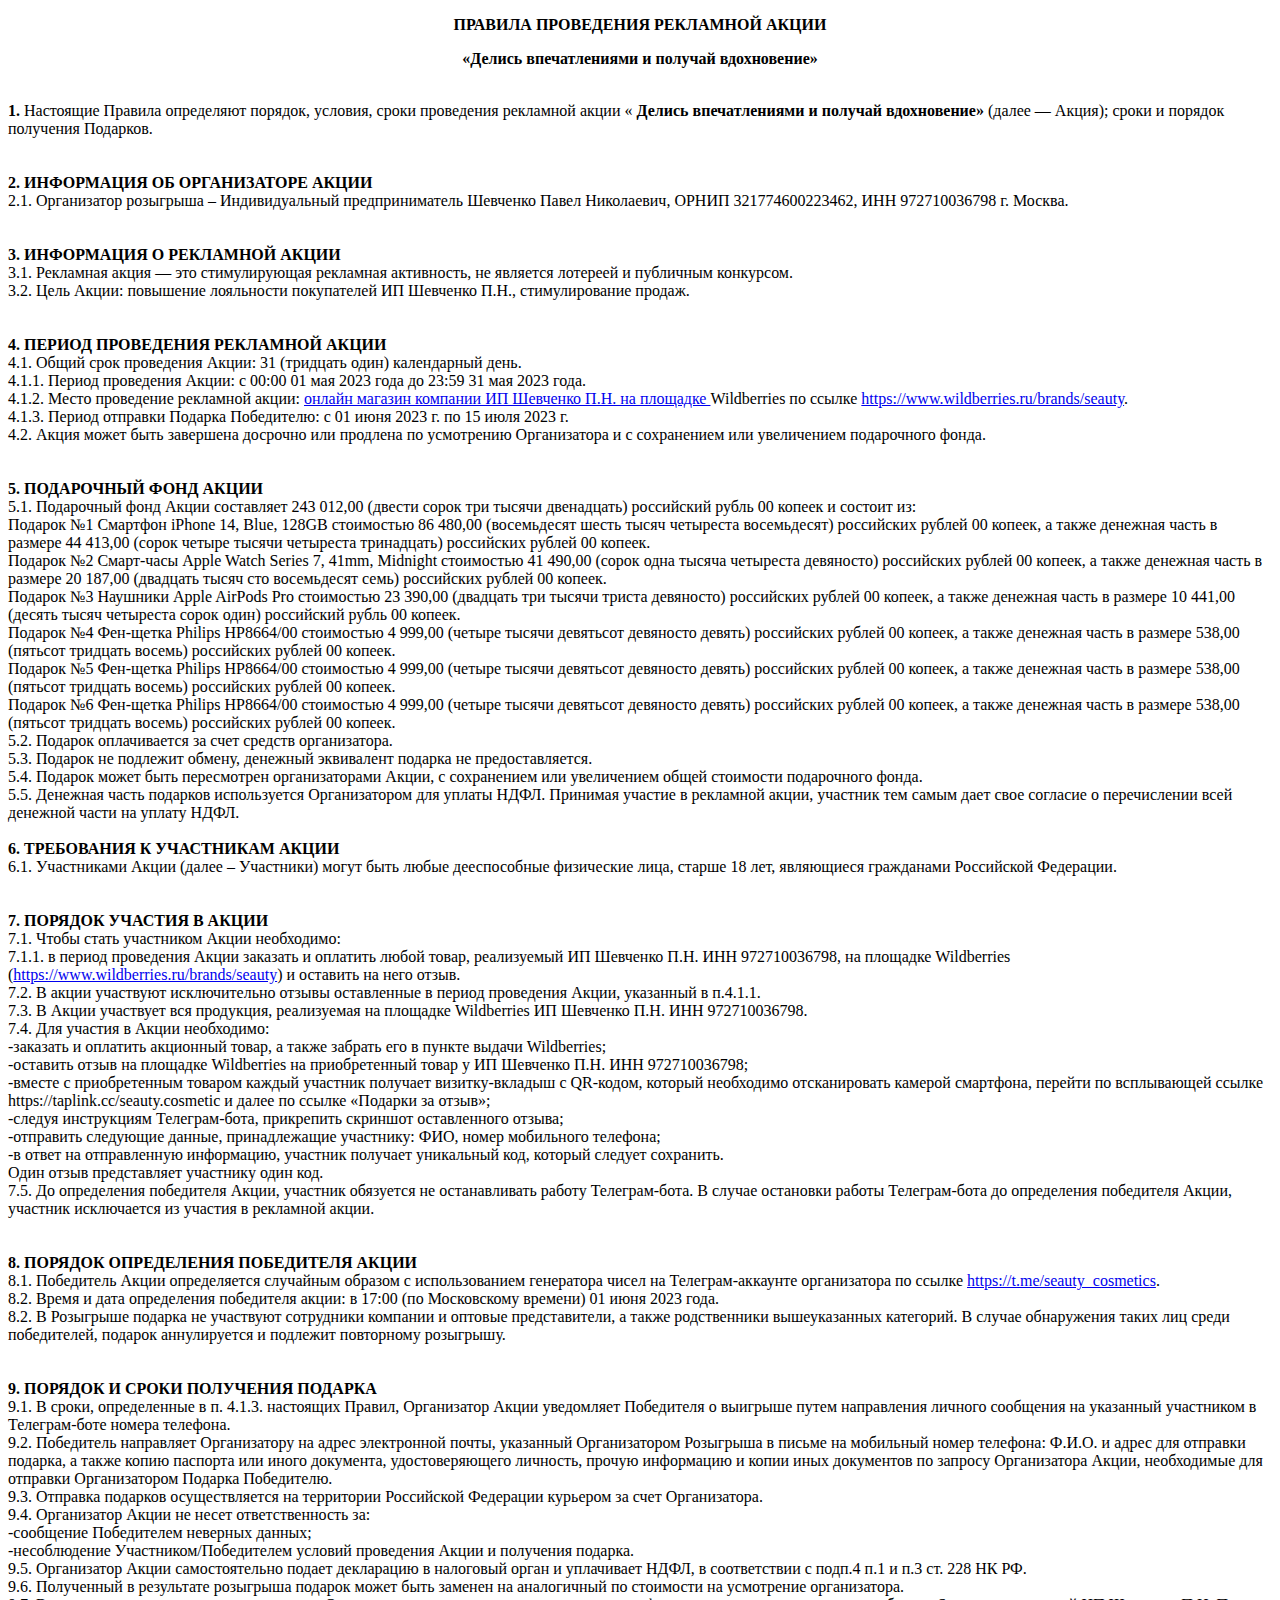
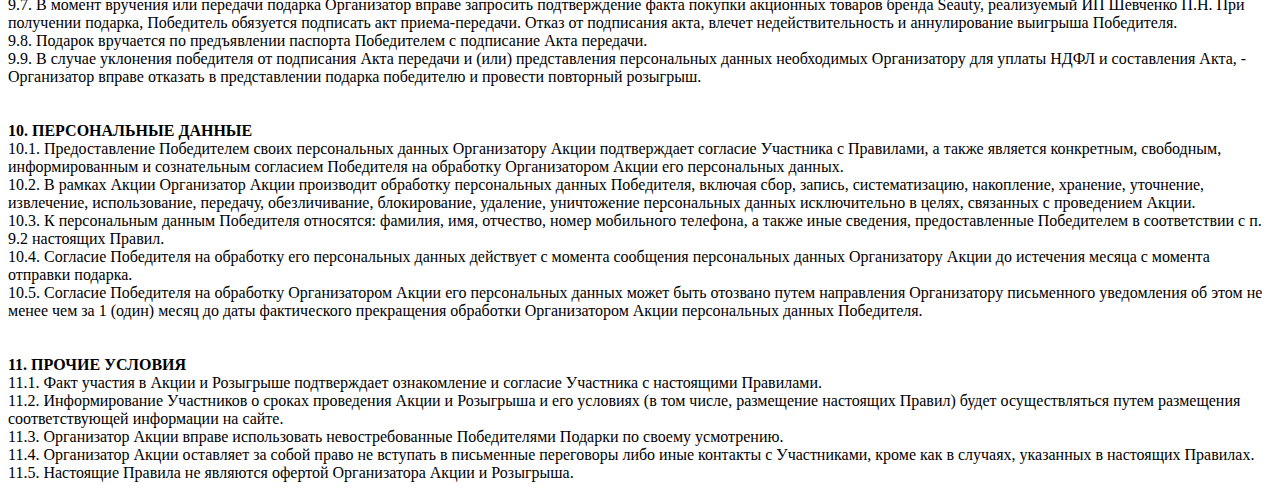
==== index.html @ b9f446f7 "Update index.html" ====
<!DOCTYPE html>

<html lang="ru">

<head>
    <meta content="text/html; charset=UTF-8" http-equiv="Content-Type">
    <!-- <meta name="viewport" content="width=device-width, initial-scale=1">
    <meta name="yandex-verification" content="be532965784ae4ee">
    <meta name="wmail-verification" content="e9956231cceaddbfe9136a11cb197528">
      -->
    <link rel="stylesheet" href="css/style.css">
     
    <title>Согласие</title>
    
    
  </head>




<body>
    <p style="text-align: center;  color: var(--tg-theme-text-color);"><strong>ПРАВИЛА ПРОВЕДЕНИЯ РЕКЛАМНОЙ АКЦИИ</strong></p>
    <p style="text-align: center; color: var(--tg-theme-text-color);"><strong>«Делись впечатлениями и получай вдохновение»</strong></p>
    <br /> <strong>1. </strong>
                            Настоящие Правила определяют порядок, условия, сроки проведения рекламной акции «
                            <strong>Делись впечатлениями и получай вдохновение» </strong>
                            (далее — Акция); сроки и порядок получения Подарков.
                            <br>
                            <br>
                             <br> 
                             <strong>
                                2. ИНФОРМАЦИЯ ОБ ОРГАНИЗАТОРЕ АКЦИИ</strong>
                                <br> 2.1. Организатор розыгрыша – Индивидуальный предприниматель Шевченко Павел Николаевич, ОРНИП 321774600223462, ИНН 972710036798 г. Москва.
                                <br>
                                <br /> 
                                <br /> 
                                <strong>3. ИНФОРМАЦИЯ О РЕКЛАМНОЙ АКЦИИ</strong>
                                <br /> 3.1. Рекламная акция — это стимулирующая рекламная активность, не является лотереей и публичным конкурсом.
                                <br /> 3.2. Цель Акции: повышение лояльности покупателей ИП Шевченко П.Н., стимулирование продаж.<br />
                                <br /> 
                                <br /> 
                                <strong>4. ПЕРИОД ПРОВЕДЕНИЯ РЕКЛАМНОЙ АКЦИИ</strong>
                                <br /> 
                                4.1. Общий срок проведения Акции: 31 (тридцать один) календарный день.
                                <br />
                                 4.1.1. Период проведения Акции: с 00:00 01 мая 2023 года до 23:59 31 мая 2023 года.
                                 <br />
                                  4.1.2. Место проведение рекламной акции: 
                                  <a href="https://tilda.cc/page/null">онлайн магазин компании ИП Шевченко П.Н. на площадке 

                                  </a>Wildberries по ссылке <a href="https://www.wildberries.ru/brands/seauty">https://www.wildberries.ru/brands/seauty</a>.<br /> 4.1.3. Период отправки Подарка Победителю: с 01 июня 2023 г. по 15 июля 2023 г.<br /> 4.2. Акция может быть завершена досрочно или продлена по усмотрению Организатора и с сохранением или увеличением подарочного фонда.<br /><br /> <br /> <strong>5. ПОДАРОЧНЫЙ ФОНД АКЦИИ</strong><br /> 5.1. Подарочный фонд Акции составляет 243 012,00 (двести сорок три тысячи двенадцать) российский рубль 00 копеек и состоит из:<br /> Подарок №1 Смартфон iPhone 14, Blue, 128GB стоимостью 86 480,00 (восемьдесят шесть тысяч четыреста восемьдесят) российских рублей 00 копеек, а также денежная часть в размере 44 413,00 (сорок четыре тысячи четыреста тринадцать) российских рублей 00 копеек.<br /> Подарок №2 Смарт-часы Apple Watch Series 7, 41mm, Midnight стоимостью 41 490,00 (сорок одна тысяча четыреста девяносто) российских рублей 00 копеек, а также денежная часть в размере 20 187,00 (двадцать тысяч сто восемьдесят семь) российских рублей 00 копеек.<br /> Подарок №3 Наушники Apple AirPods Pro стоимостью 23 390,00 (двадцать три тысячи триста девяносто) российских рублей 00 копеек, а также денежная часть в размере 10 441,00 (десять тысяч четыреста сорок один) российский рубль 00 копеек.<br /> Подарок №4 Фен-щетка Philips HP8664/00 стоимостью 4 999,00 (четыре тысячи девятьсот девяносто девять) российских рублей 00 копеек, а также денежная часть в размере 538,00 (пятьсот тридцать восемь) российских рублей 00 копеек.<br /> Подарок №5 Фен-щетка Philips HP8664/00 стоимостью 4 999,00 (четыре тысячи девятьсот девяносто девять) российских рублей 00 копеек, а также денежная часть в размере 538,00 (пятьсот тридцать восемь) российских рублей 00 копеек.<br /> Подарок №6 Фен-щетка Philips HP8664/00 стоимостью 4 999,00 (четыре тысячи девятьсот девяносто девять) российских рублей 00 копеек, а также денежная часть в размере 538,00 (пятьсот тридцать восемь) российских рублей 00 копеек.<br /> 5.2. Подарок оплачивается за счет средств организатора.<br /> 5.3. Подарок не подлежит обмену, денежный эквивалент подарка не предоставляется.<br /> 5.4. Подарок может быть пересмотрен организаторами Акции, с сохранением или увеличением общей стоимости подарочного фонда.<br /> 5.5. Денежная часть подарков используется Организатором для уплаты НДФЛ. Принимая участие в рекламной акции, участник тем самым дает свое согласие о перечислении всей денежной части на уплату НДФЛ.<br /><br /> <strong>6. ТРЕБОВАНИЯ К УЧАСТНИКАМ АКЦИИ</strong><br /> 6.1. Участниками Акции (далее – Участники) могут быть любые дееспособные физические лица, старше 18 лет, являющиеся гражданами Российской Федерации.<br /><br /> <br /> <strong>7. ПОРЯДОК УЧАСТИЯ В АКЦИИ</strong><br /> 7.1. Чтобы стать участником Акции необходимо:<br /> 7.1.1. в период проведения Акции заказать и оплатить любой товар, реализуемый ИП Шевченко П.Н. ИНН 972710036798, на площадке Wildberries (<a href="https://www.wildberries.ru/brands/seauty">https://www.wildberries.ru/brands/seauty</a>) и оставить на него отзыв.<br /> 7.2. В акции участвуют исключительно отзывы оставленные в период проведения Акции, указанный в п.4.1.1.<br /> 7.3. В Акции участвует вся продукция, реализуемая на площадке Wildberries ИП Шевченко П.Н. ИНН 972710036798.<br /> 7.4. Для участия в Акции необходимо:<br /> -заказать и оплатить акционный товар, а также забрать его в пункте выдачи Wildberries;<br /> -оставить отзыв на площадке Wildberries на приобретенный товар у ИП Шевченко П.Н. ИНН 972710036798;<br /> -вместе с приобретенным товаром каждый участник получает визитку-вкладыш с QR-кодом, который необходимо отсканировать камерой смартфона, перейти по всплывающей ссылке https://taplink.cc/seauty.cosmetic и далее по ссылке «Подарки за отзыв»;<br /> -следуя инструкциям Телеграм-бота, прикрепить скриншот оставленного отзыва;<br /> -отправить следующие данные, принадлежащие участнику: ФИО, номер мобильного телефона;<br /> -в ответ на отправленную информацию, участник получает уникальный код, который следует сохранить.<br /> Один отзыв представляет участнику один код.<br /> 7.5. До определения победителя Акции, участник обязуется не останавливать работу Телеграм-бота. В случае остановки работы Телеграм-бота до определения победителя Акции, участник исключается из участия в рекламной акции.<br /><br /> <br /> <strong>8. ПОРЯДОК ОПРЕДЕЛЕНИЯ ПОБЕДИТЕЛЯ АКЦИИ</strong><br /> 8.1. Победитель Акции определяется случайным образом с использованием генератора чисел на Телеграм-аккаунте организатора по ссылке <a href="https://t.me/seauty_cosmetics">https://t.me/seauty_cosmetics</a>.<br /> 8.2. Время и дата определения победителя акции: в 17:00 (по Московскому времени) 01 июня 2023 года.<br /> 8.2. В Розыгрыше подарка не участвуют сотрудники компании и оптовые представители, а также родственники вышеуказанных категорий. В случае обнаружения таких лиц среди победителей, подарок аннулируется и подлежит повторному розыгрышу.<br /><br /> <br /> <strong>9. ПОРЯДОК И СРОКИ ПОЛУЧЕНИЯ ПОДАРКА</strong><br /> 9.1. В сроки, определенные в п. 4.1.3. настоящих Правил, Организатор Акции уведомляет Победителя о выигрыше путем направления личного сообщения на указанный участником в Телеграм-боте номера телефона.<br /> 9.2. Победитель направляет Организатору на адрес электронной почты, указанный Организатором Розыгрыша в письме на мобильный номер телефона: Ф.И.О. и адрес для отправки подарка, а также копию паспорта или иного документа, удостоверяющего личность, прочую информацию и копии иных документов по запросу Организатора Акции, необходимые для отправки Организатором Подарка Победителю.<br /> 9.3. Отправка подарков осуществляется на территории Российской Федерации курьером за счет Организатора.<br /> 9.4. Организатор Акции не несет ответственность за:<br /> -сообщение Победителем неверных данных;<br /> -несоблюдение Участником/Победителем условий проведения Акции и получения подарка.<br /> 9.5. Организатор Акции самостоятельно подает декларацию в налоговый орган и уплачивает НДФЛ, в соответствии с подп.4 п.1 и п.3 ст. 228 НК РФ.<br /> 9.6. Полученный в результате розыгрыша подарок может быть заменен на аналогичный по стоимости на усмотрение организатора.<br /> 9.7. В момент вручения или передачи подарка Организатор вправе запросить подтверждение факта покупки акционных товаров бренда Seauty, реализуемый ИП Шевченко П.Н. При получении подарка, Победитель обязуется подписать акт приема-передачи. Отказ от подписания акта, влечет недействительность и аннулирование выигрыша Победителя.<br /> 9.8. Подарок вручается по предъявлении паспорта Победителем с подписание Акта передачи.<br /> 9.9. В случае уклонения победителя от подписания Акта передачи и (или) представления персональных данных необходимых Организатору для уплаты НДФЛ и составления Акта, - Организатор вправе отказать в представлении подарка победителю и провести повторный розыгрыш.<br /><br /> <br /> <strong>10. ПЕРСОНАЛЬНЫЕ ДАННЫЕ</strong><br /> 10.1. Предоставление Победителем своих персональных данных Организатору Акции подтверждает согласие Участника с Правилами, а также является конкретным, свободным, информированным и сознательным согласием Победителя на обработку Организатором Акции его персональных данных.<br /> 10.2. В рамках Акции Организатор Акции производит обработку персональных данных Победителя, включая сбор, запись, систематизацию, накопление, хранение, уточнение, извлечение, использование, передачу, обезличивание, блокирование, удаление, уничтожение персональных данных исключительно в целях, связанных с проведением Акции.<br /> 10.3. К персональным данным Победителя относятся: фамилия, имя, отчество, номер мобильного телефона, а также иные сведения, предоставленные Победителем в соответствии с п. 9.2 настоящих Правил.<br /> 10.4. Согласие Победителя на обработку его персональных данных действует с момента сообщения персональных данных Организатору Акции до истечения месяца с момента отправки подарка.<br /> 10.5. Согласие Победителя на обработку Организатором Акции его персональных данных может быть отозвано путем направления Организатору письменного уведомления об этом не менее чем за 1 (один) месяц до даты фактического прекращения обработки Организатором Акции персональных данных Победителя.<br /><br /> <br /> <strong>11. ПРОЧИЕ УСЛОВИЯ</strong><br /> 11.1. Факт участия в Акции и Розыгрыше подтверждает ознакомление и согласие Участника с настоящими Правилами.<br /> 11.2. Информирование Участников о сроках проведения Акции и Розыгрыша и его условиях (в том числе, размещение настоящих Правил) будет осуществляться путем размещения соответствующей информации на сайте.<br /> 11.3. Организатор Акции вправе использовать невостребованные Победителями Подарки по своему усмотрению.<br /> 11.4. Организатор Акции оставляет за собой право не вступать в письменные переговоры либо иные контакты с Участниками, кроме как в случаях, указанных в настоящих Правилах.<br />11.5. Настоящие Правила не являются офертой Организатора Акции и Розыгрыша.
</body>
---- css/style.css ----
/* #form{
    display: none;
} */

#form {
    width: 300px;
    display: none;
  }
  

.image1, .Title_Curs ,.about{
    margin-left: 100px;
}


  label {
    display: block;
    margin-top: 10px;
  }

  .p .strong{
    color: var(--tg-theme-text-color);
  }
  
  input[type="text"],
  input[type="email"],
  input[type="tel"] {
    width: 100%;
    padding: 5px;
    margin-top: 5px;
  }
  

  #buy{
    display: block;
    width: 100%;
    padding: 10px;
    margin-top: 10px;
    background-color: #4CAF50;
    color: white;
    border: none;
  }


  #order{
    display: block;
    width: 100%;
    padding: 10px;
    margin-top: 10px;
    background-color: #4CAF50;
    color: white;
    border: none;
  }
  
  #order:hover {
    background-color: #45a049;
  }
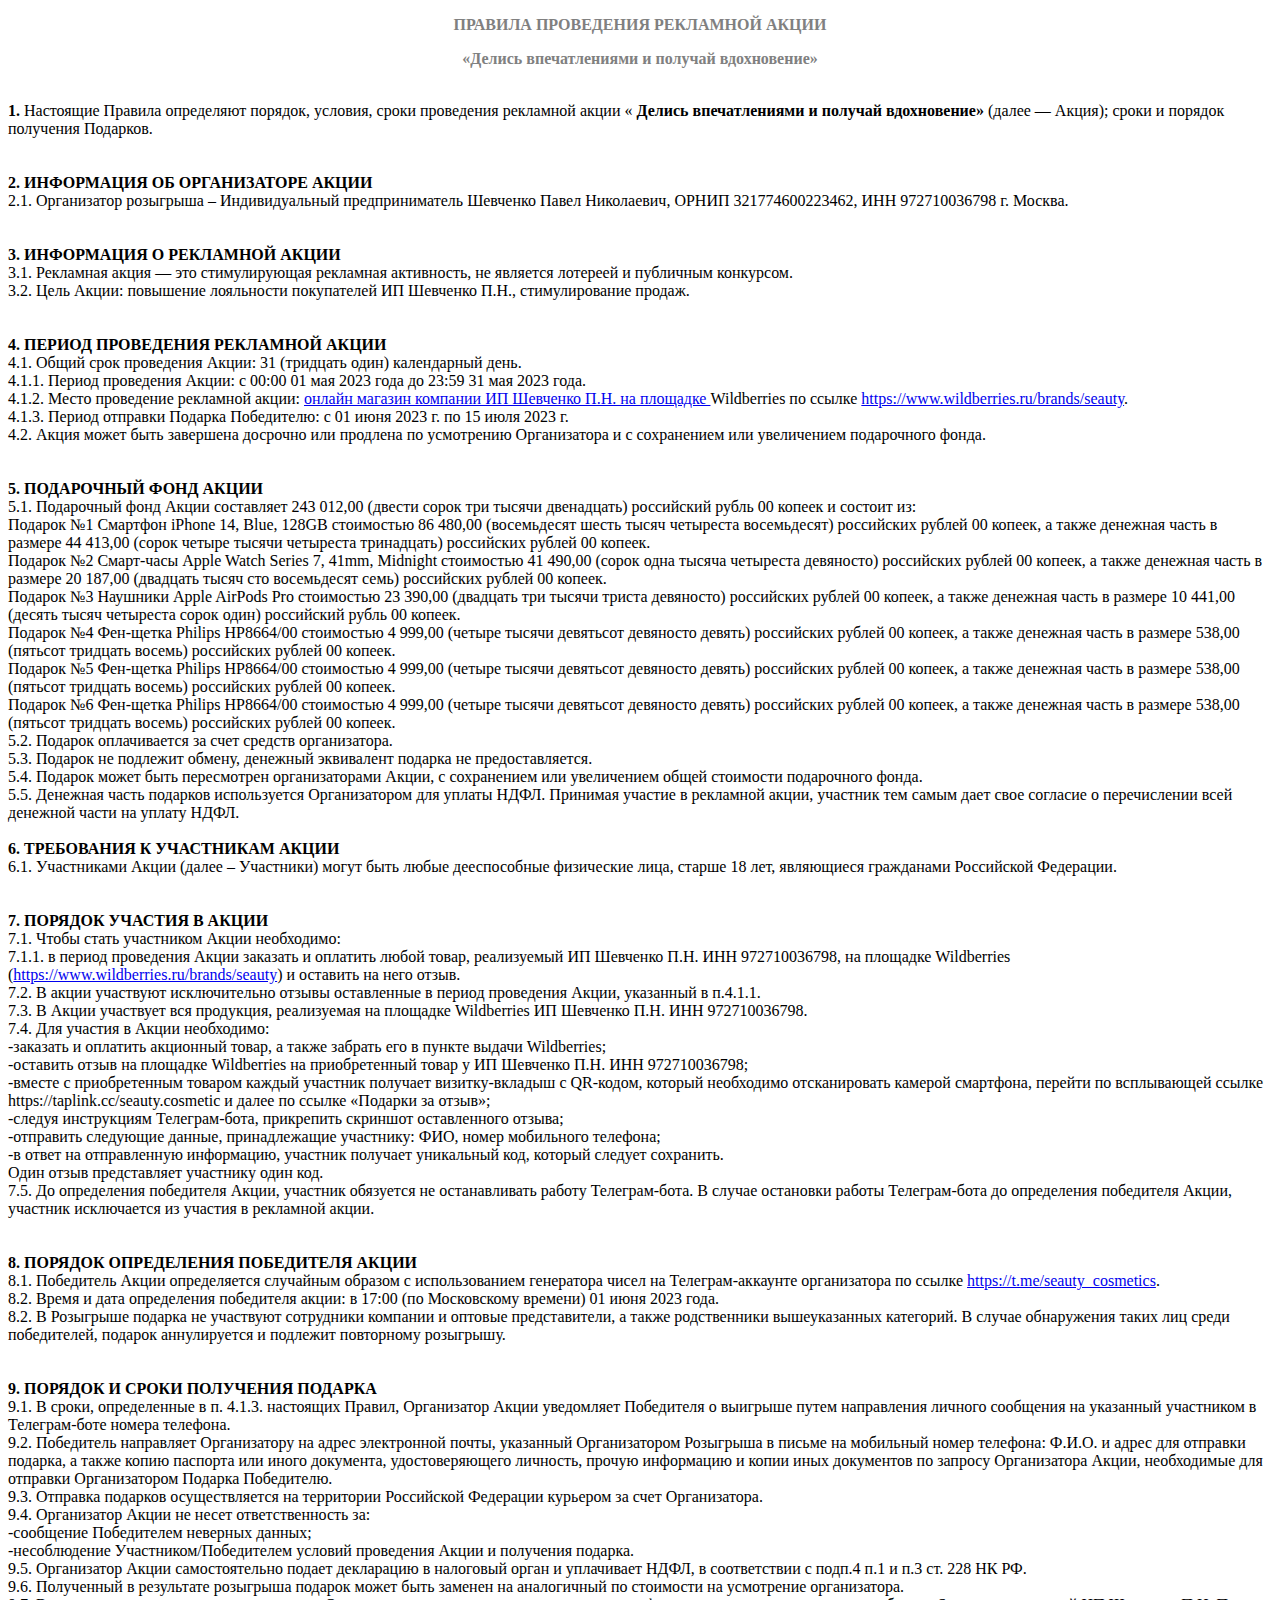
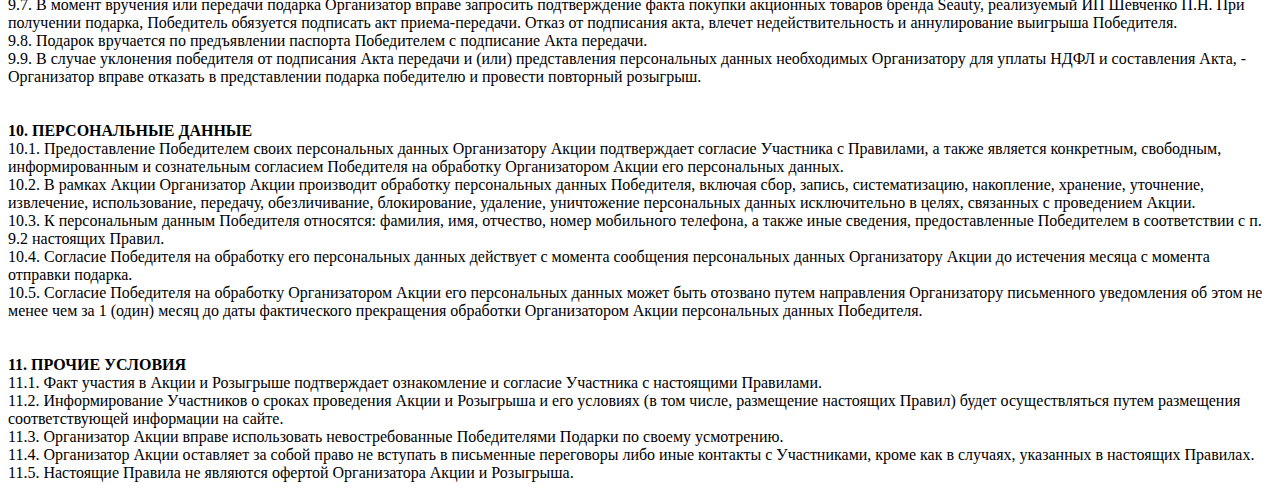
==== commit 87089059: "Update index.html" ====
--- a/index.html
+++ b/index.html
@@ -11,7 +11,13 @@
     <link rel="stylesheet" href="css/style.css">
      
     <title>Согласие</title>
-    
+    <style>
+        p
+        {
+            text-align: center;
+            color: #808080;
+        }
+    </style>
     
   </head>
 
@@ -19,9 +25,9 @@
 
 
 <body>
-    <p style="text-align: center;  color: var(--tg-theme-text-color);"><strong>ПРАВИЛА ПРОВЕДЕНИЯ РЕКЛАМНОЙ АКЦИИ</strong></p>
-    <p style="text-align: center; color: var(--tg-theme-text-color);"><strong>«Делись впечатлениями и получай вдохновение»</strong></p>
-    <br /> <strong>1. </strong>
+    <p><strong>ПРАВИЛА ПРОВЕДЕНИЯ РЕКЛАМНОЙ АКЦИИ</strong></p>
+    <p ><strong>«Делись впечатлениями и получай вдохновение»</strong></p>
+    <br> <strong>1. </strong>
                             Настоящие Правила определяют порядок, условия, сроки проведения рекламной акции «
                             <strong>Делись впечатлениями и получай вдохновение» </strong>
                             (далее — Акция); сроки и порядок получения Подарков.
--- a/css/style.css
+++ b/css/style.css
@@ -18,7 +18,10 @@
     margin-top: 10px;
   }
 
-  .p .strong{
+  p{
+    color: var(--tg-theme-text-color);
+  }
+ strong{
     color: var(--tg-theme-text-color);
   }
   
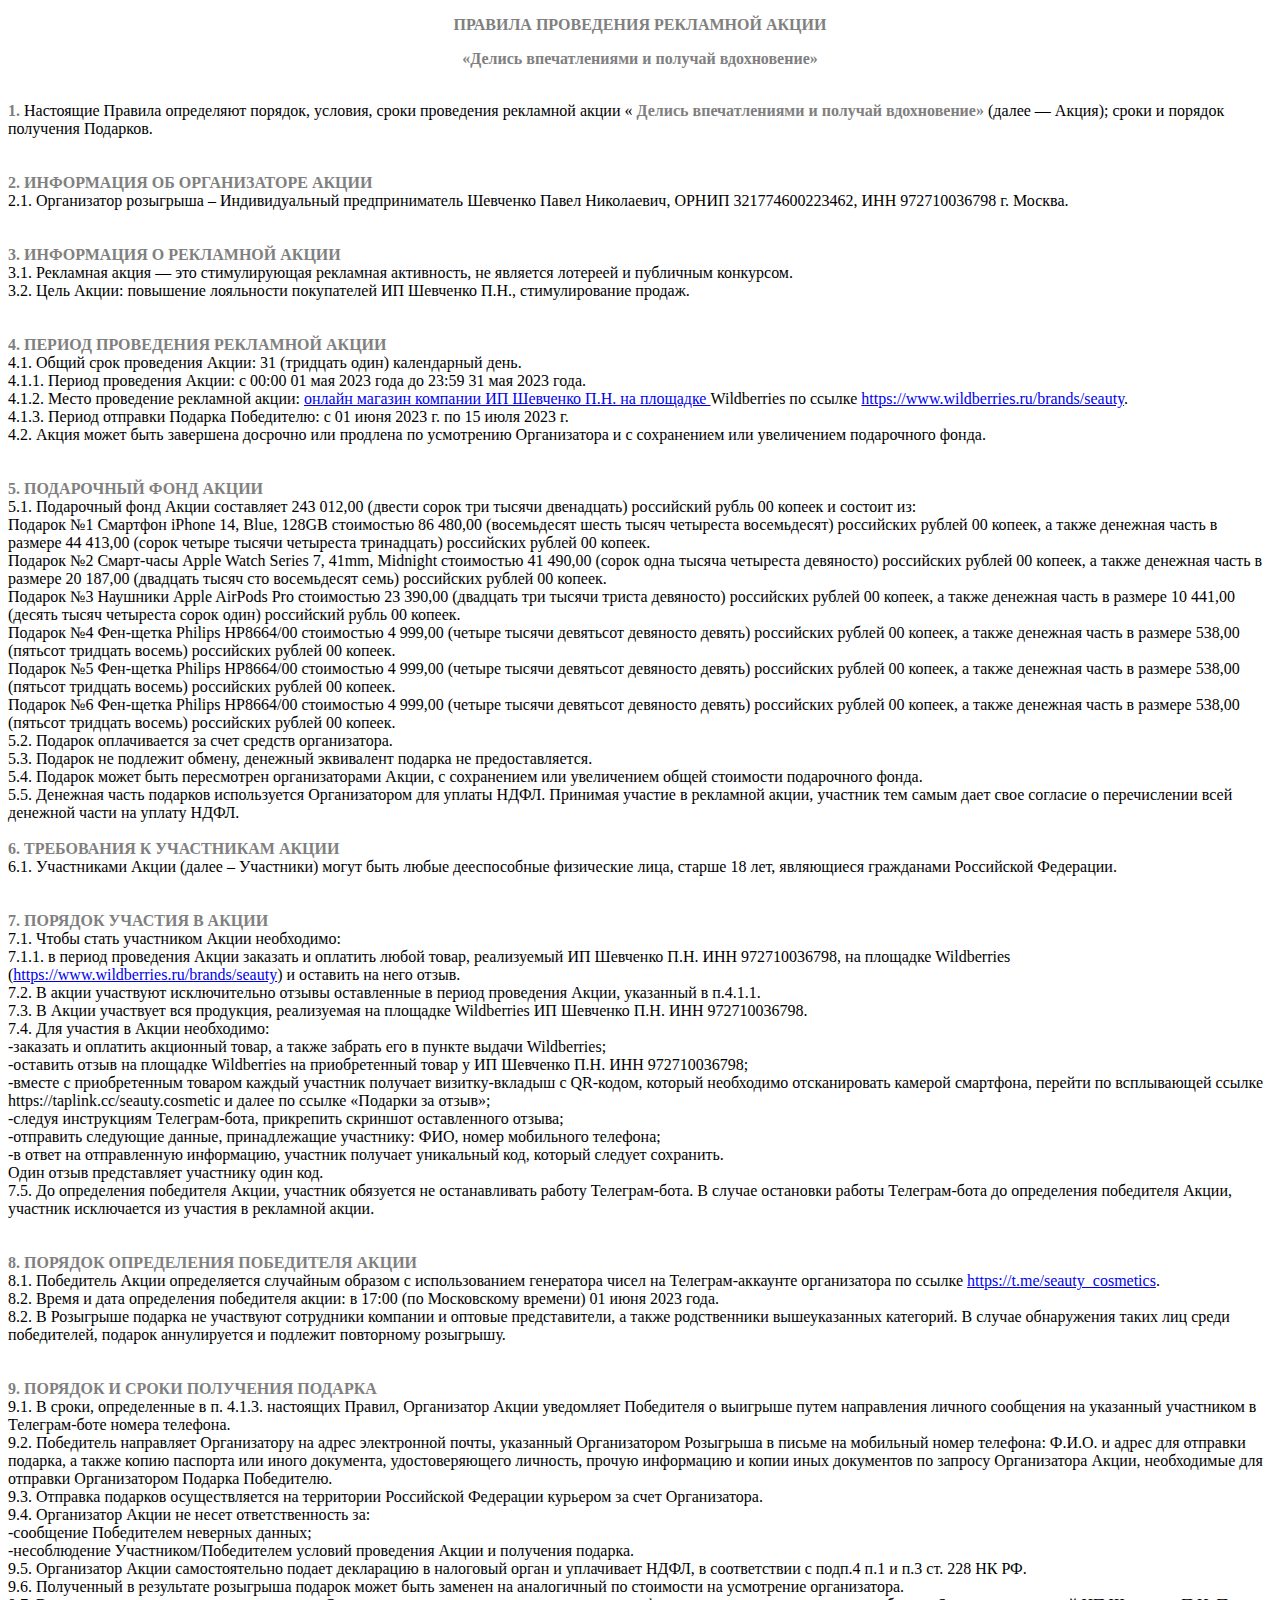
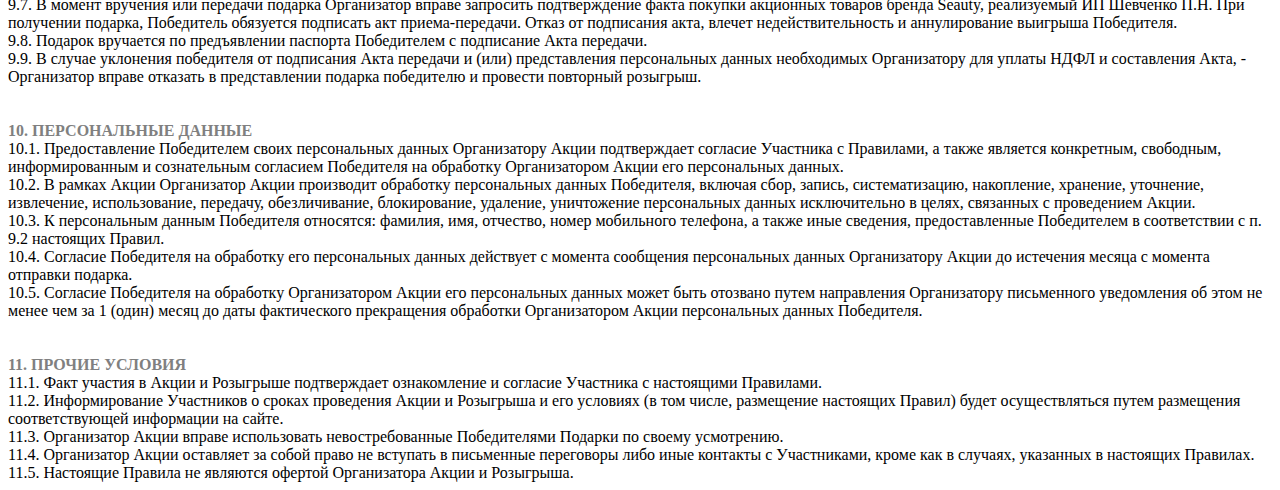
==== commit 90a96ef6: "Update index.html" ====
--- a/index.html
+++ b/index.html
@@ -15,6 +15,9 @@
         p
         {
             text-align: center;
+            color: #808080;
+        }
+        strong{
             color: #808080;
         }
     </style>
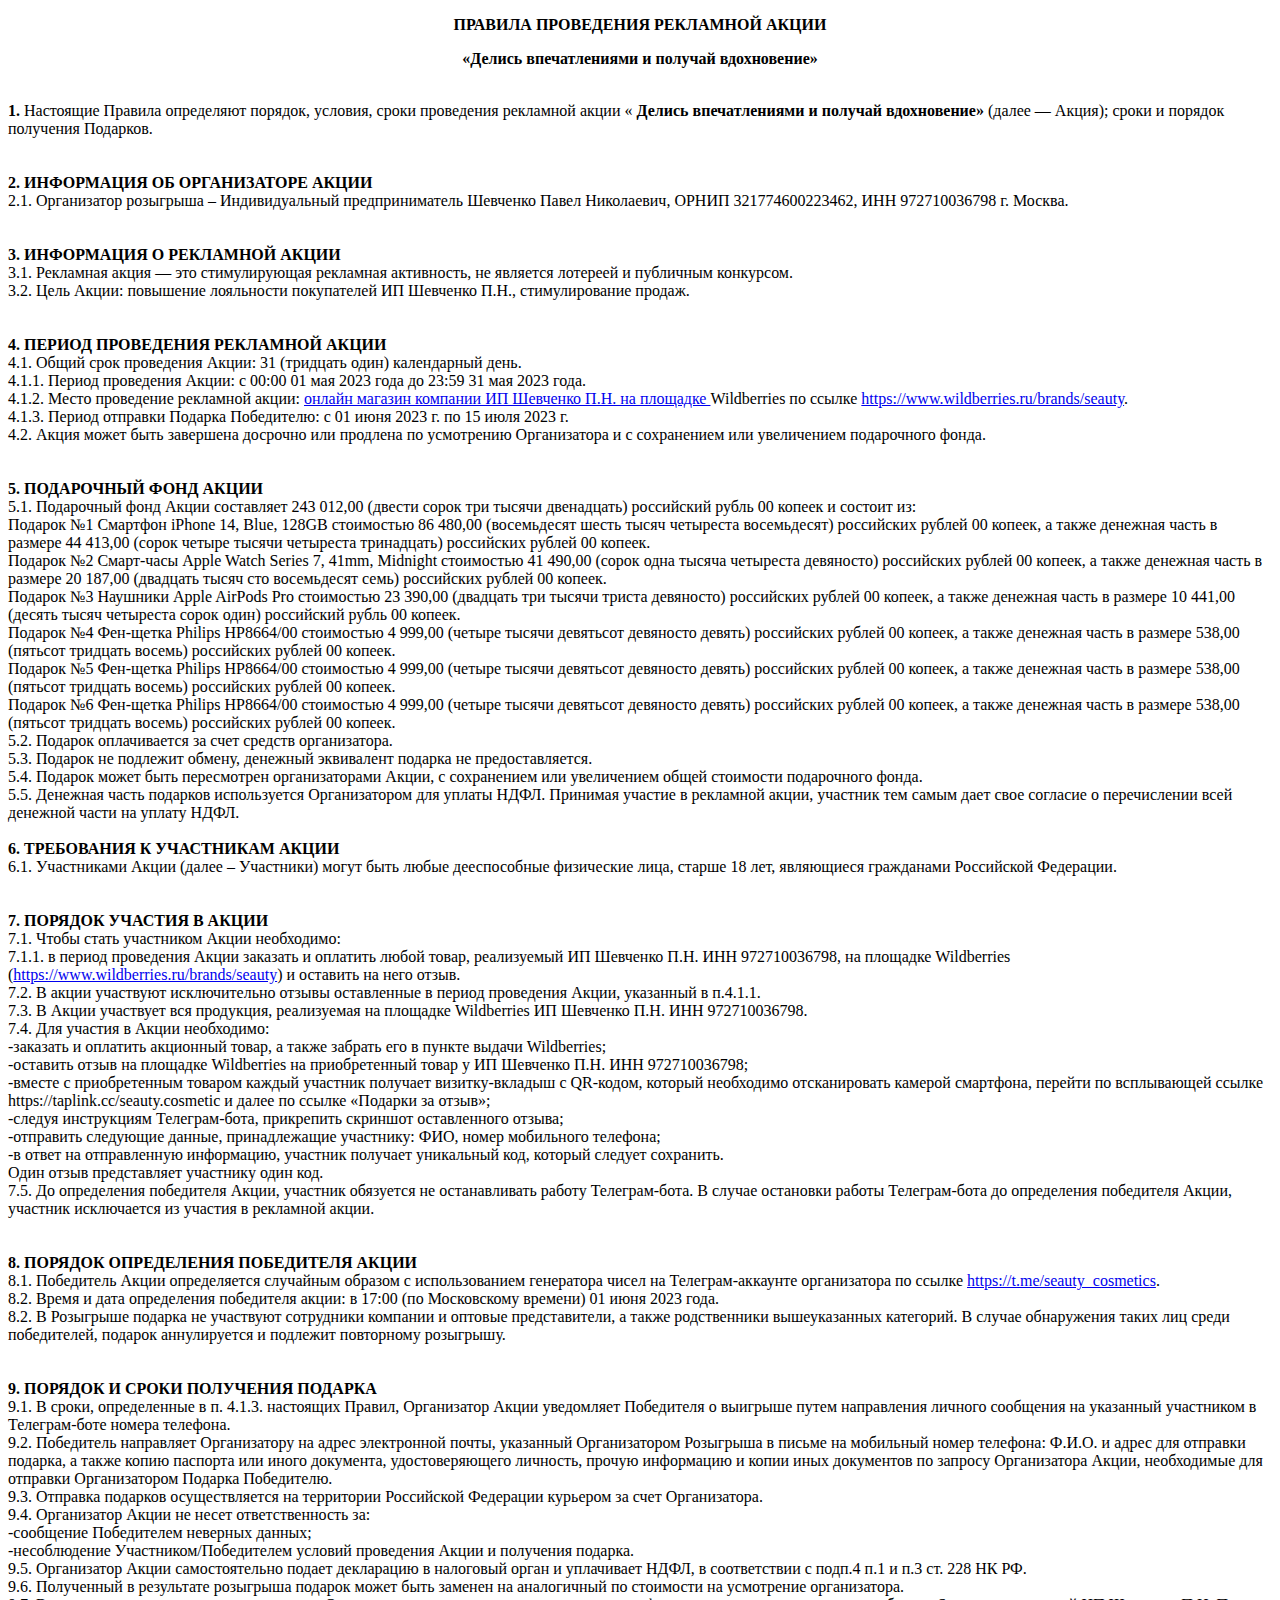
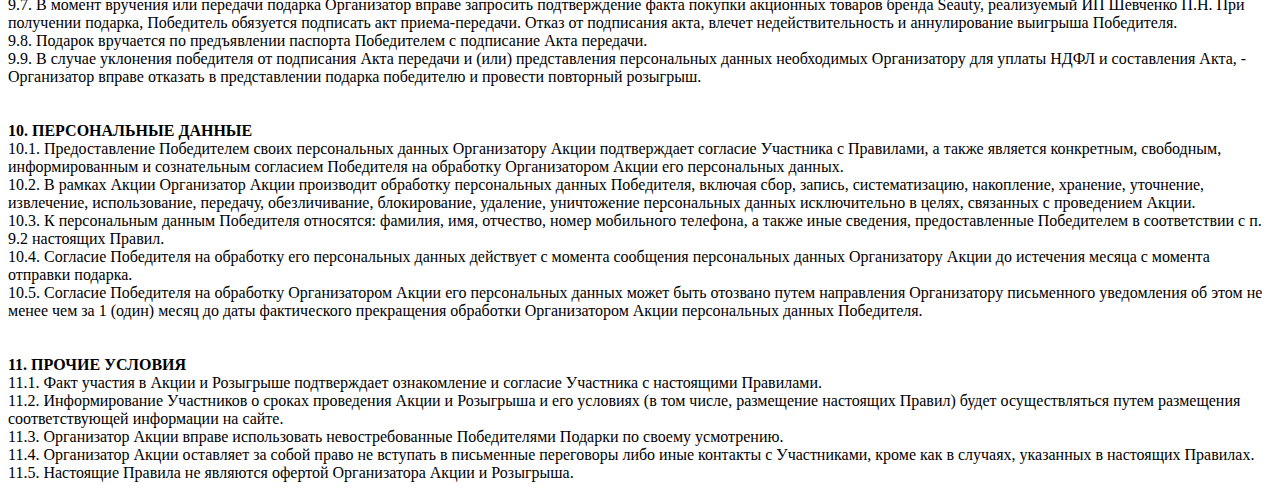
==== commit 08b8a65a: "Update index.html" ====
--- a/index.html
+++ b/index.html
@@ -15,11 +15,9 @@
         p
         {
             text-align: center;
-            color: #808080;
+            color: var(--tg-theme-text-color);
         }
-        strong{
-            color: #808080;
-        }
+        
     </style>
     
   </head>
@@ -58,4 +56,5 @@
                                   <a href="https://tilda.cc/page/null">онлайн магазин компании ИП Шевченко П.Н. на площадке 
 
                                   </a>Wildberries по ссылке <a href="https://www.wildberries.ru/brands/seauty">https://www.wildberries.ru/brands/seauty</a>.<br /> 4.1.3. Период отправки Подарка Победителю: с 01 июня 2023 г. по 15 июля 2023 г.<br /> 4.2. Акция может быть завершена досрочно или продлена по усмотрению Организатора и с сохранением или увеличением подарочного фонда.<br /><br /> <br /> <strong>5. ПОДАРОЧНЫЙ ФОНД АКЦИИ</strong><br /> 5.1. Подарочный фонд Акции составляет 243 012,00 (двести сорок три тысячи двенадцать) российский рубль 00 копеек и состоит из:<br /> Подарок №1 Смартфон iPhone 14, Blue, 128GB стоимостью 86 480,00 (восемьдесят шесть тысяч четыреста восемьдесят) российских рублей 00 копеек, а также денежная часть в размере 44 413,00 (сорок четыре тысячи четыреста тринадцать) российских рублей 00 копеек.<br /> Подарок №2 Смарт-часы Apple Watch Series 7, 41mm, Midnight стоимостью 41 490,00 (сорок одна тысяча четыреста девяносто) российских рублей 00 копеек, а также денежная часть в размере 20 187,00 (двадцать тысяч сто восемьдесят семь) российских рублей 00 копеек.<br /> Подарок №3 Наушники Apple AirPods Pro стоимостью 23 390,00 (двадцать три тысячи триста девяносто) российских рублей 00 копеек, а также денежная часть в размере 10 441,00 (десять тысяч четыреста сорок один) российский рубль 00 копеек.<br /> Подарок №4 Фен-щетка Philips HP8664/00 стоимостью 4 999,00 (четыре тысячи девятьсот девяносто девять) российских рублей 00 копеек, а также денежная часть в размере 538,00 (пятьсот тридцать восемь) российских рублей 00 копеек.<br /> Подарок №5 Фен-щетка Philips HP8664/00 стоимостью 4 999,00 (четыре тысячи девятьсот девяносто девять) российских рублей 00 копеек, а также денежная часть в размере 538,00 (пятьсот тридцать восемь) российских рублей 00 копеек.<br /> Подарок №6 Фен-щетка Philips HP8664/00 стоимостью 4 999,00 (четыре тысячи девятьсот девяносто девять) российских рублей 00 копеек, а также денежная часть в размере 538,00 (пятьсот тридцать восемь) российских рублей 00 копеек.<br /> 5.2. Подарок оплачивается за счет средств организатора.<br /> 5.3. Подарок не подлежит обмену, денежный эквивалент подарка не предоставляется.<br /> 5.4. Подарок может быть пересмотрен организаторами Акции, с сохранением или увеличением общей стоимости подарочного фонда.<br /> 5.5. Денежная часть подарков используется Организатором для уплаты НДФЛ. Принимая участие в рекламной акции, участник тем самым дает свое согласие о перечислении всей денежной части на уплату НДФЛ.<br /><br /> <strong>6. ТРЕБОВАНИЯ К УЧАСТНИКАМ АКЦИИ</strong><br /> 6.1. Участниками Акции (далее – Участники) могут быть любые дееспособные физические лица, старше 18 лет, являющиеся гражданами Российской Федерации.<br /><br /> <br /> <strong>7. ПОРЯДОК УЧАСТИЯ В АКЦИИ</strong><br /> 7.1. Чтобы стать участником Акции необходимо:<br /> 7.1.1. в период проведения Акции заказать и оплатить любой товар, реализуемый ИП Шевченко П.Н. ИНН 972710036798, на площадке Wildberries (<a href="https://www.wildberries.ru/brands/seauty">https://www.wildberries.ru/brands/seauty</a>) и оставить на него отзыв.<br /> 7.2. В акции участвуют исключительно отзывы оставленные в период проведения Акции, указанный в п.4.1.1.<br /> 7.3. В Акции участвует вся продукция, реализуемая на площадке Wildberries ИП Шевченко П.Н. ИНН 972710036798.<br /> 7.4. Для участия в Акции необходимо:<br /> -заказать и оплатить акционный товар, а также забрать его в пункте выдачи Wildberries;<br /> -оставить отзыв на площадке Wildberries на приобретенный товар у ИП Шевченко П.Н. ИНН 972710036798;<br /> -вместе с приобретенным товаром каждый участник получает визитку-вкладыш с QR-кодом, который необходимо отсканировать камерой смартфона, перейти по всплывающей ссылке https://taplink.cc/seauty.cosmetic и далее по ссылке «Подарки за отзыв»;<br /> -следуя инструкциям Телеграм-бота, прикрепить скриншот оставленного отзыва;<br /> -отправить следующие данные, принадлежащие участнику: ФИО, номер мобильного телефона;<br /> -в ответ на отправленную информацию, участник получает уникальный код, который следует сохранить.<br /> Один отзыв представляет участнику один код.<br /> 7.5. До определения победителя Акции, участник обязуется не останавливать работу Телеграм-бота. В случае остановки работы Телеграм-бота до определения победителя Акции, участник исключается из участия в рекламной акции.<br /><br /> <br /> <strong>8. ПОРЯДОК ОПРЕДЕЛЕНИЯ ПОБЕДИТЕЛЯ АКЦИИ</strong><br /> 8.1. Победитель Акции определяется случайным образом с использованием генератора чисел на Телеграм-аккаунте организатора по ссылке <a href="https://t.me/seauty_cosmetics">https://t.me/seauty_cosmetics</a>.<br /> 8.2. Время и дата определения победителя акции: в 17:00 (по Московскому времени) 01 июня 2023 года.<br /> 8.2. В Розыгрыше подарка не участвуют сотрудники компании и оптовые представители, а также родственники вышеуказанных категорий. В случае обнаружения таких лиц среди победителей, подарок аннулируется и подлежит повторному розыгрышу.<br /><br /> <br /> <strong>9. ПОРЯДОК И СРОКИ ПОЛУЧЕНИЯ ПОДАРКА</strong><br /> 9.1. В сроки, определенные в п. 4.1.3. настоящих Правил, Организатор Акции уведомляет Победителя о выигрыше путем направления личного сообщения на указанный участником в Телеграм-боте номера телефона.<br /> 9.2. Победитель направляет Организатору на адрес электронной почты, указанный Организатором Розыгрыша в письме на мобильный номер телефона: Ф.И.О. и адрес для отправки подарка, а также копию паспорта или иного документа, удостоверяющего личность, прочую информацию и копии иных документов по запросу Организатора Акции, необходимые для отправки Организатором Подарка Победителю.<br /> 9.3. Отправка подарков осуществляется на территории Российской Федерации курьером за счет Организатора.<br /> 9.4. Организатор Акции не несет ответственность за:<br /> -сообщение Победителем неверных данных;<br /> -несоблюдение Участником/Победителем условий проведения Акции и получения подарка.<br /> 9.5. Организатор Акции самостоятельно подает декларацию в налоговый орган и уплачивает НДФЛ, в соответствии с подп.4 п.1 и п.3 ст. 228 НК РФ.<br /> 9.6. Полученный в результате розыгрыша подарок может быть заменен на аналогичный по стоимости на усмотрение организатора.<br /> 9.7. В момент вручения или передачи подарка Организатор вправе запросить подтверждение факта покупки акционных товаров бренда Seauty, реализуемый ИП Шевченко П.Н. При получении подарка, Победитель обязуется подписать акт приема-передачи. Отказ от подписания акта, влечет недействительность и аннулирование выигрыша Победителя.<br /> 9.8. Подарок вручается по предъявлении паспорта Победителем с подписание Акта передачи.<br /> 9.9. В случае уклонения победителя от подписания Акта передачи и (или) представления персональных данных необходимых Организатору для уплаты НДФЛ и составления Акта, - Организатор вправе отказать в представлении подарка победителю и провести повторный розыгрыш.<br /><br /> <br /> <strong>10. ПЕРСОНАЛЬНЫЕ ДАННЫЕ</strong><br /> 10.1. Предоставление Победителем своих персональных данных Организатору Акции подтверждает согласие Участника с Правилами, а также является конкретным, свободным, информированным и сознательным согласием Победителя на обработку Организатором Акции его персональных данных.<br /> 10.2. В рамках Акции Организатор Акции производит обработку персональных данных Победителя, включая сбор, запись, систематизацию, накопление, хранение, уточнение, извлечение, использование, передачу, обезличивание, блокирование, удаление, уничтожение персональных данных исключительно в целях, связанных с проведением Акции.<br /> 10.3. К персональным данным Победителя относятся: фамилия, имя, отчество, номер мобильного телефона, а также иные сведения, предоставленные Победителем в соответствии с п. 9.2 настоящих Правил.<br /> 10.4. Согласие Победителя на обработку его персональных данных действует с момента сообщения персональных данных Организатору Акции до истечения месяца с момента отправки подарка.<br /> 10.5. Согласие Победителя на обработку Организатором Акции его персональных данных может быть отозвано путем направления Организатору письменного уведомления об этом не менее чем за 1 (один) месяц до даты фактического прекращения обработки Организатором Акции персональных данных Победителя.<br /><br /> <br /> <strong>11. ПРОЧИЕ УСЛОВИЯ</strong><br /> 11.1. Факт участия в Акции и Розыгрыше подтверждает ознакомление и согласие Участника с настоящими Правилами.<br /> 11.2. Информирование Участников о сроках проведения Акции и Розыгрыша и его условиях (в том числе, размещение настоящих Правил) будет осуществляться путем размещения соответствующей информации на сайте.<br /> 11.3. Организатор Акции вправе использовать невостребованные Победителями Подарки по своему усмотрению.<br /> 11.4. Организатор Акции оставляет за собой право не вступать в письменные переговоры либо иные контакты с Участниками, кроме как в случаях, указанных в настоящих Правилах.<br />11.5. Настоящие Правила не являются офертой Организатора Акции и Розыгрыша.
+<script src="https://telegram.org/js/telegram-web-app.js"></script>
 </body> 
